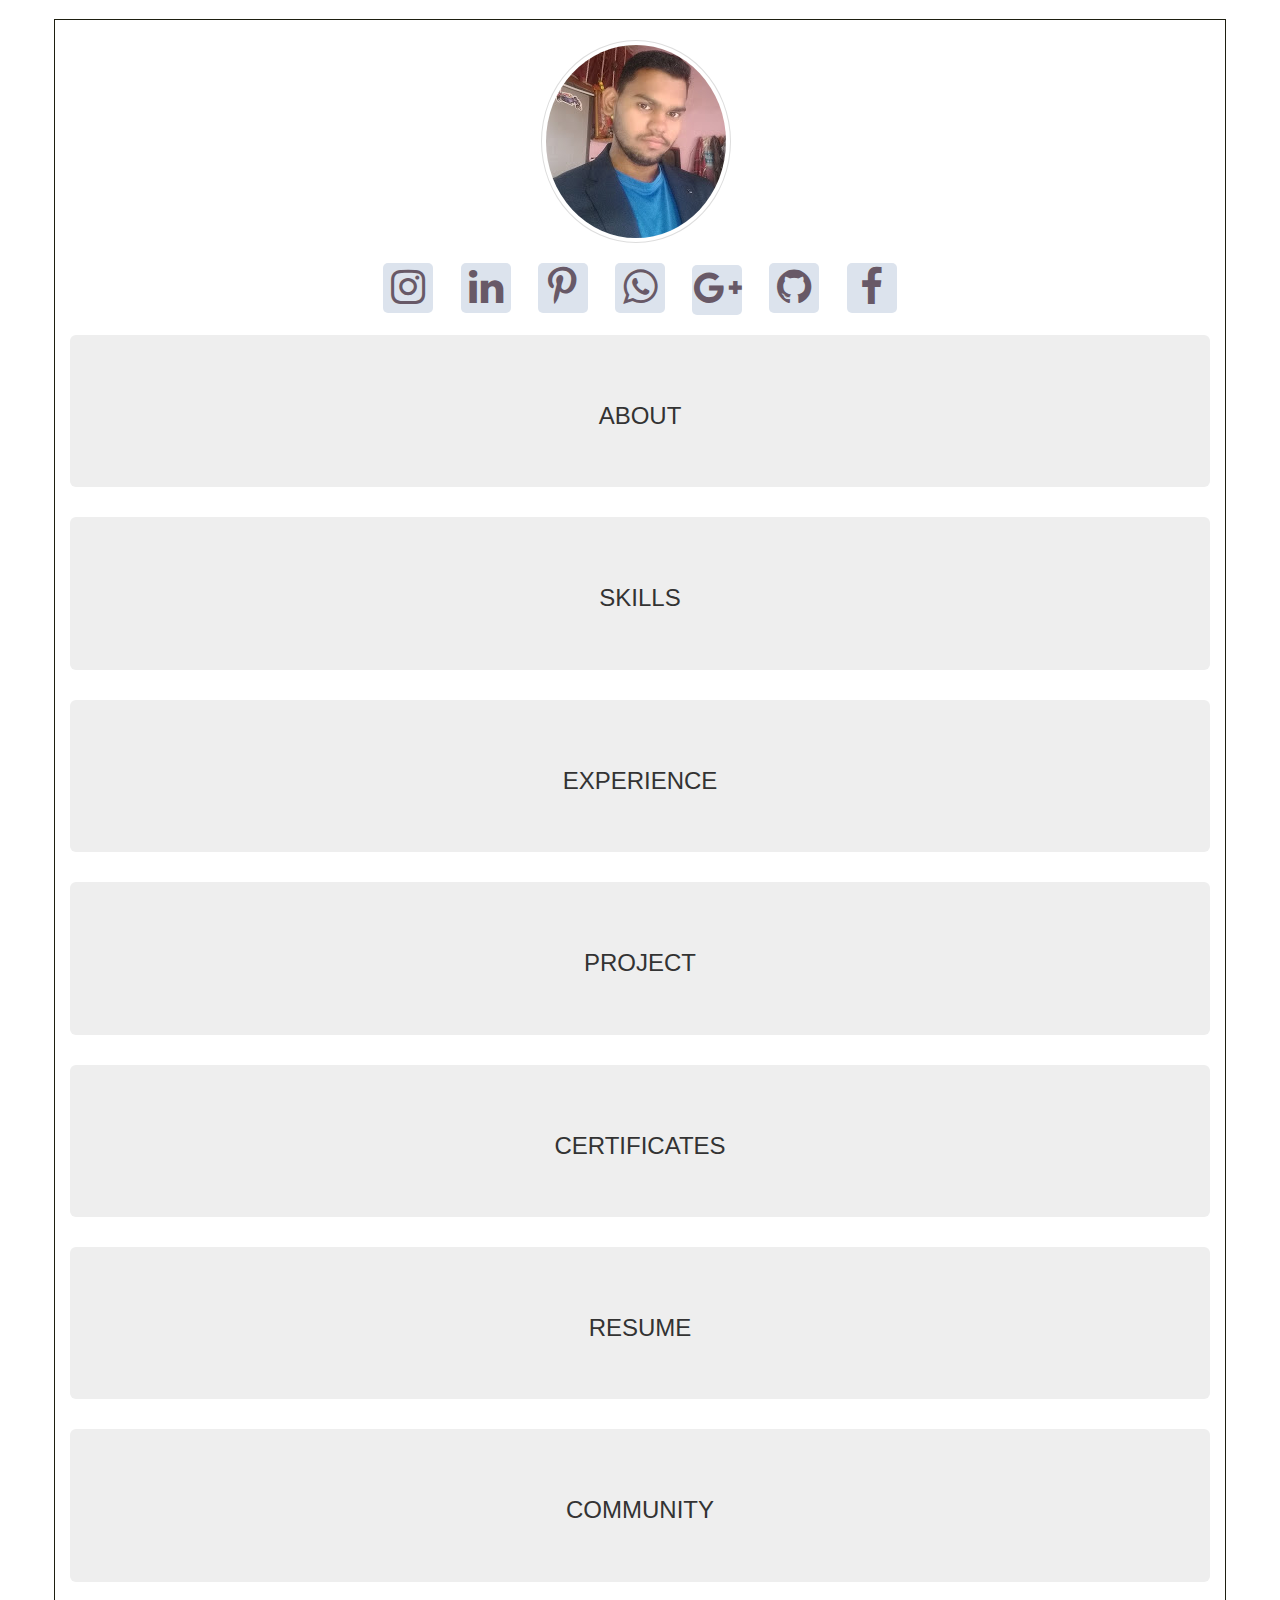
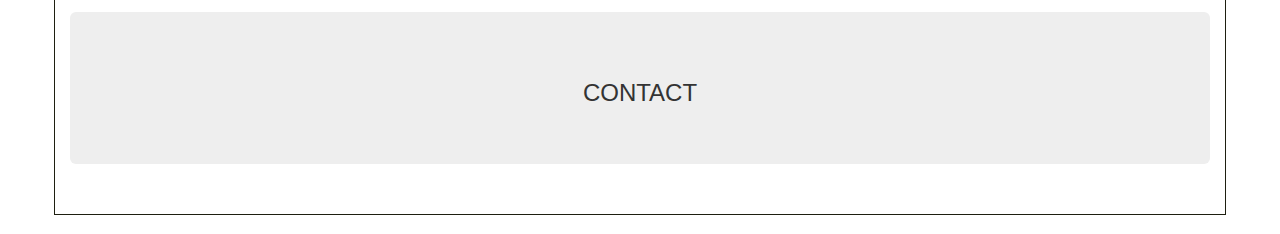
==== index.html @ 53be942b "Add existing file" ====
<!DOCTYPE html>
<html lang="en">

<head>
  <title>My Profile</title>
  <meta charset="utf-8">
  <meta http-equiv="X-UA-Compatible" content="IE=edge">
  <meta name="viewport" content="width=device-width, initial-scale=1.0">
  <link rel="stylesheet" href="style1.css" type="text/css"  >
  <link rel="stylesheet" href="https://maxcdn.bootstrapcdn.com/bootstrap/3.3.7/css/bootstrap.min.css">
  <link rel="stylesheet" href="https://cdnjs.cloudflare.com/ajax/libs/font-awesome/4.7.0/css/font-awesome.min.css">
  <link href='https://fonts.googleapis.com/css?family=Bilbo Swash Caps' rel='stylesheet'>
  <script src="https://ajax.googleapis.com/ajax/libs/jquery/3.3.1/jquery.min.js"></script>
  <script src="https://maxcdn.bootstrapcdn.com/bootstrap/3.3.7/js/bootstrap.min.js"></script>
  <link href="https://maxcdn.bootstrapcdn.com/bootstrap/3.3.7/css/bootstrap.min.css" rel="stylesheet" />
  
  <link rel="icon" sizes="192x192" href="profile.png">
  <!--Chrome, Firefox OS and Opera-->
  <meta name="theme-color" content="#FBFBFB">
  <!--Windows Phone-->
  <meta name="msapplication-navbutton-color" content="#FBFBFB">
  <!--iOS Safari-->
  <meta name="apple-mobile-web-app-capable" content="yes">
  <meta name="apple-mobile-web-app-status-bar-style" content="#FBFBFB">
  
  
</head>

<body>

<div class="container">

<div align=center">
        <img src="image/myphoto.png" class="rounded-circle img-fluid img-thumbnail" alt>

	   &nbsp <br><br>
		<a href="https://www.instagram.com/kamleshguptaom/?hl=en"><i onMouseOver="this.style.color='#e4405f'" onMouseOut="this.style.color='#685967'" class="fa fa-instagram" style="font-size:40px;color:#685967"></i></a>
		&nbsp &nbsp &nbsp
		<a href="https://www.linkedin.com/in/kamlesh-gupta-60437516a/"><i onMouseOver="this.style.color='#0077B5'" onMouseOut="this.style.color='#685967'" class="fa fa-linkedin" style="font-size:40px;color:#685967"></i></a>
		&nbsp &nbsp &nbsp
		<a href="#"><i onMouseOver="this.style.color='#bd081c'" onMouseOut="this.style.color='#685967'" class="fa fa-pinterest-p" style="font-size:40px;color:#685967"></i></a>
		&nbsp &nbsp &nbsp
		<a href="#" ><i onMouseOver="this.style.color='#25D366'" onMouseOut="this.style.color='#685967'" class="fa fa-whatsapp" style="font-size:40px;color:#685967" data-toggle="modal" data-target="#myModal"></i></a>
		
		  <!-- Modal -->
  <div class="modal fade" id="myModal" role="dialog">
    <div class="modal-dialog modal-sm">
      <div class="modal-content">
        <div class="modal-header">
          <button type="button" class="close" data-dismiss="modal">&times;</button>
          <h4 class="modal-title">WhatsApp Number</h4>
        </div>
        <div class="modal-body">
          <h1>+91 98333 95359 </h1>
        </div>
        <div class="modal-footer">
          <button type="button" class="btn btn-default" data-dismiss="modal">Close</button>
        </div>
      </div>
    </div>
  </div>
		
		&nbsp &nbsp &nbsp
		<a href="https://plus.google.com/u/0/107149172029660356230"><i onMouseOver="this.style.color='#dd4b39'" onMouseOut="this.style.color='#685967'" class="fa fa-google-plus" style="font-size:37px;color:#685967"></i></a>
		&nbsp &nbsp &nbsp
		<a href="https://github.com/Kamleshgupta1"><i onMouseOver="this.style.color='#211f1f'" onMouseOut="this.style.color='#685967'" class="fa fa-github" style="font-size:40px;color:#685967"></i></a>
		&nbsp &nbsp &nbsp
		<a href="https://www.facebook.com/profile.php?id=100004963189505"><i onMouseOver="this.style.color='#3b5999'" onMouseOut="this.style.color='#685967'" class="fa fa-facebook-f" style="font-size:40px;color:#685967"></i></a>
   
</div> 

<br> 


<div class="jumbotron" data-toggle="modal" data-target="#myModal1"> <h3> ABOUT </h3> </div>

<!-- Modal -->
<div id="myModal1" class="modal fade" role="dialog">
  <div class="modal-dialog">

    <!-- Modal content-->
    <div class="modal-content">
      <div class="modal-header">
        <button type="button" class="close" data-dismiss="modal">&times;</button>
        <h4 class="modal-title">ABOUT</h4>
      </div>
      <div class="modal-body">
        <p>I,Kamlesh Gupta study at K.C. college of engineering. I am currently in 3<sup> rd </sup> year, branch Computer Science.
		   I love learning new technology.</p>
      </div>
      <div class="modal-footer">
        <button type="button" class="btn btn-default" data-dismiss="modal">Close</button>
      </div>
    </div>

  </div>
</div>


<div class="jumbotron" data-toggle="modal" data-target="#myModal2"> <h3> SKILLS </h3> </div>

<!-- Modal -->
<div id="myModal2" class="modal fade" role="dialog">
  <div class="modal-dialog">

    <!-- Modal content-->
    <div class="modal-content">
      <div class="modal-header">
        <button type="button" class="close" data-dismiss="modal">&times;</button>
        <h4 class="modal-title">SKILLS</h4>
      </div>
      <div class="modal-body">
        <p>
		   <ul>
		   <li>Scripting Language:
		     <ol>
               <li> HTML
               <li> CSS 
			   <li> Bootstrap
			   <li> JavaScript
			   <li> jquery
			   <li> PHP
			  </ol>
			<li>Programmimg Language:
			  <ol>
			   <li> C-language
			   <li> Core JAVA
 			   <li> JDBC
			   <li> Servlet 
			   <li> JSP 
			   <li> Python
			   <li> Data Structure
			  </ol>
			</ul>
		</p>
      </div>
      <div class="modal-footer">
        <button type="button" class="btn btn-default" data-dismiss="modal">Close</button>
      </div>
    </div>

  </div>
</div>


<div class="jumbotron" data-toggle="modal" data-target="#myModal3"> <h3> EXPERIENCE </h3> </div>

<!-- Modal -->
<div id="myModal3" class="modal fade" role="dialog">
  <div class="modal-dialog">

    <!-- Modal content-->
    <div class="modal-content">
      <div class="modal-header">
        <button type="button" class="close" data-dismiss="modal">&times;</button>
        <h4 class="modal-title">EXPERIENCE</h4>
      </div>
      <div class="modal-body">
        <p>I have worked in Rotaract, a social community.<br>
   		   I have interned at <a href="https://www.justdial.com/Mumbai/Ifuture-Technologies-Private-Limited-OppSagar-International-Hotel-Above-Prakash-Medical-Kalyan-City/022PXX22-XX22-170719130001-Y7Q5_BZDET">
		   iFuture</a>.<br>
		   I am currently working in<a href="https://www.facebook.com/kcecell/"> E-cell </a> and <a href"#"> CSI</a>.<br>
		   I have great experience of different scripting and programming languages. I have done many project based on that.
		</p>   
      </div>
      <div class="modal-footer">
        <button type="button" class="btn btn-default" data-dismiss="modal">Close</button>
      </div>
    </div>

  </div>
</div>


<div class="jumbotron" data-toggle="modal" data-target="#myModal4"> <h3> PROJECT </h3> </div>

<!-- Modal -->
<div id="myModal4" class="modal fade" role="dialog">
  <div class="modal-dialog">

    <!-- Modal content-->
    <div class="modal-content">
      <div class="modal-header">
        <button type="button" class="close" data-dismiss="modal">&times;</button>
        <h4 class="modal-title">PROJECT</h4>
      </div>
      <div class="modal-body">
        <p>
          	<ol>	
			    <li> <a href="https://github.com/Kamleshgupta1/ChatWithMe">Chat box</a> in NodeJs
				<li> <a href="https://github.com/Kamleshgupta1/Inquisitive_Mag">InquisitiveMag</a> a panjab's digital magazine in android
				<li> <a href="https://github.com/Kamleshgupta1/Flying_Bird">Flying Bird</a> in C-language 
				<li> tic-tac-toe game in Java
				<li> Snake game in Data Structure 
				<li> Dictionary in Python 
			</ol>
		</p>
      </div>
      <div class="modal-footer">
        <button type="button" class="btn btn-default" data-dismiss="modal">Close</button>
      </div>
    </div>

  </div>
</div>


<div class="jumbotron" data-toggle="modal" data-target="#myModal21"> <h3> CERTIFICATES </h3> </div>

<!-- Modal -->
<div id="myModal21" class="modal fade" role="dialog">
  <div class="modal-dialog">

    <!-- Modal content-->
    <div class="modal-content">
      <div class="modal-header">
        <button type="button" class="close" data-dismiss="modal">&times;</button>
        <h4 class="modal-title">CERTIFICATES</h4>
      </div>
      <div class="modal-body" align="center">
		<img src="image/JavaScript_certificate.jpg" alt="JavaScript_certificate" width="auto" height="200"><br><br>
		<img src="image/PHP_certificate.jpg" alt="PHP_certificate" width="auto" height="200"><br><br>
		<img src="image/HTML_certificate.jpg" alt="HTML_certificate" width="auto" height="200"><br><br>
		<img src="image/Java_certificate.jpg" alt="Java_certificate" width="auto" height="200"><br><br>
		<img src="image/CSS_certificate.jpg" alt="CSS_certificate" width="auto" height="200"><br><br>
		<img src="image/Imad.jpg" alt="Imad_certificate" width="auto" height="200"><br><br>
		<img src="image/rotaract.jpg" alt="Rotaract_certificate" width="auto" height="200"><br><br>
		<img src="image/mikado.jpg" alt="Mikado_certificate" width="auto" height="200"><br><br>
		<img src="image/ifuture.jpg" alt="iFuture_certificate" width="auto" height="200"><br><br>
      </div>
      <div class="modal-footer">
        <button type="button" class="btn btn-default" data-dismiss="modal">Close</button>
      </div>
    </div>

  </div>
</div>


<div class="jumbotron" data-toggle="modal" data-target="#myModal22"> <h3> RESUME </h3> </div>

<!-- Modal -->
<div id="myModal22" class="modal fade" role="dialog">
  <div class="modal-dialog">

    <!-- Modal content-->
    <div class="modal-content">
      <div class="modal-header">
        <button type="button" class="close" data-dismiss="modal">&times;</button>
        <h4 class="modal-title">RESUME</h4>
      </div>
      <div class="modal-body">
        <h4>View My <a href="resume.docx" download="Resume"> Resume</a>.</h4>
      </div>
      <div class="modal-footer">
        <button type="button" class="btn btn-default" data-dismiss="modal">Close</button>
      </div>
    </div>

  </div>
</div>


<div class="jumbotron" data-toggle="modal" data-target="#myModal23"> <h3> COMMUNITY </h3> </div>

<!-- Modal -->
<div id="myModal23" class="modal fade" role="dialog">
  <div class="modal-dialog">

    <!-- Modal content-->
    <div class="modal-content">
      <div class="modal-header">
        <button type="button" class="close" data-dismiss="modal">&times;</button>
        <h4 class="modal-title">COMMUNITY</h4>
      </div>
      <div class="modal-body">
        <p>I have worked in Rotaract, a social community.<br>
		   I am currently working in<a href="https://www.facebook.com/kcecell/"> E-cell </a> and <a href"#"> CSI</a>
		</p>
      </div>
      <div class="modal-footer">
        <button type="button" class="btn btn-default" data-dismiss="modal">Close</button>
      </div>
    </div>

  </div>
</div>


<div class="jumbotron" data-toggle="modal" data-target="#myModal24"> <h3> CONTACT </h3> </div>

<!-- Modal -->
<div id="myModal24" class="modal fade" role="dialog">
  <div class="modal-dialog">

    <!-- Modal content-->
    <div class="modal-content">
      <div class="modal-header">
        <button type="button" class="close" data-dismiss="modal">&times;</button>
        <h4 class="modal-title">CONTACT</h4>
      </div>
      <div class="modal-body">
        <h4><i class="fa fa-phone" style="font-size:30px"></i> &nbsp +91 9833395359 <br><br>
		    <i class="fa fa-envelope" style="font-size:30px"></i> &nbsp kamleshguptaom@gmail.com
		</h4>   
      </div>
      <div class="modal-footer">
        <button type="button" class="btn btn-default" data-dismiss="modal">Close</button>
      </div>
    </div>
  </div>
</div>


</div>
</body>
</html>
---- style1.css ----
.container{
    background-color:#ffffff;
    align:center;
    outline: solid thin #1e1f11;
	align:middle;
	text-align:center;
    margin:20px;
	padding:20px;
}
   
marquee:hover{
     transform:scaleX(-1);
}

.rounded-circle {
    border-radius: 50%!important;
}


img:hover {
    -webkit-transform: scaleX(1.1);
    transform: scale(1.1);
	padding:5px;
	margin:8px;
}


.container  i{
	 background-color:#DCE3ED;
	 height: 50px;
	 width: 50px;
	 border-radius:5px;
	 padding-top:4px;
	 padding-left:2px;
	 padding-right:2px;
	 text-align:center;
}

.container  i:hover{
	 background-color:#ffffff;
	 outline: solid thin #1e1f11;
}

.jumbotron{
	text-align:center;

}

.jumbotron:hover{
	transform: scaleY(1.1);
	background-color:#ffffff;
	outline: solid thin #1e1f11;
}


h2 {
    font-family: 'Bilbo Swash Caps';font-size: 22px;
    position: absolute; 
    left: 40px;
    text-decoration: none;
    color: red;  
}

a:link {
    color: red;
}

/* visited link */
a:visited {
    color: green;
}

/* mouse over link */
a:hover {
    color: hotpink;
}

/* selected link */
a:active {
    color: blue;
}

.modal-header{
	background-image: linear-gradient(to bottom, #e6ebe6, #e9efee, #eff3f4, #f6f7f8, #fbfbfb);
}

.modal-body{
	background-image: linear-gradient(to bottom, #e6ebe6, #e9efee, #eff3f4, #f6f7f8, #fbfbfb);
	outline:none;
}

.modal-footer{
	background-image: linear-gradient(to bottom, #e6ebe6, #e9efee, #eff3f4, #f6f7f8, #fbfbfb);
}

.modal {
  top: 50%;
  left: 50%;
}
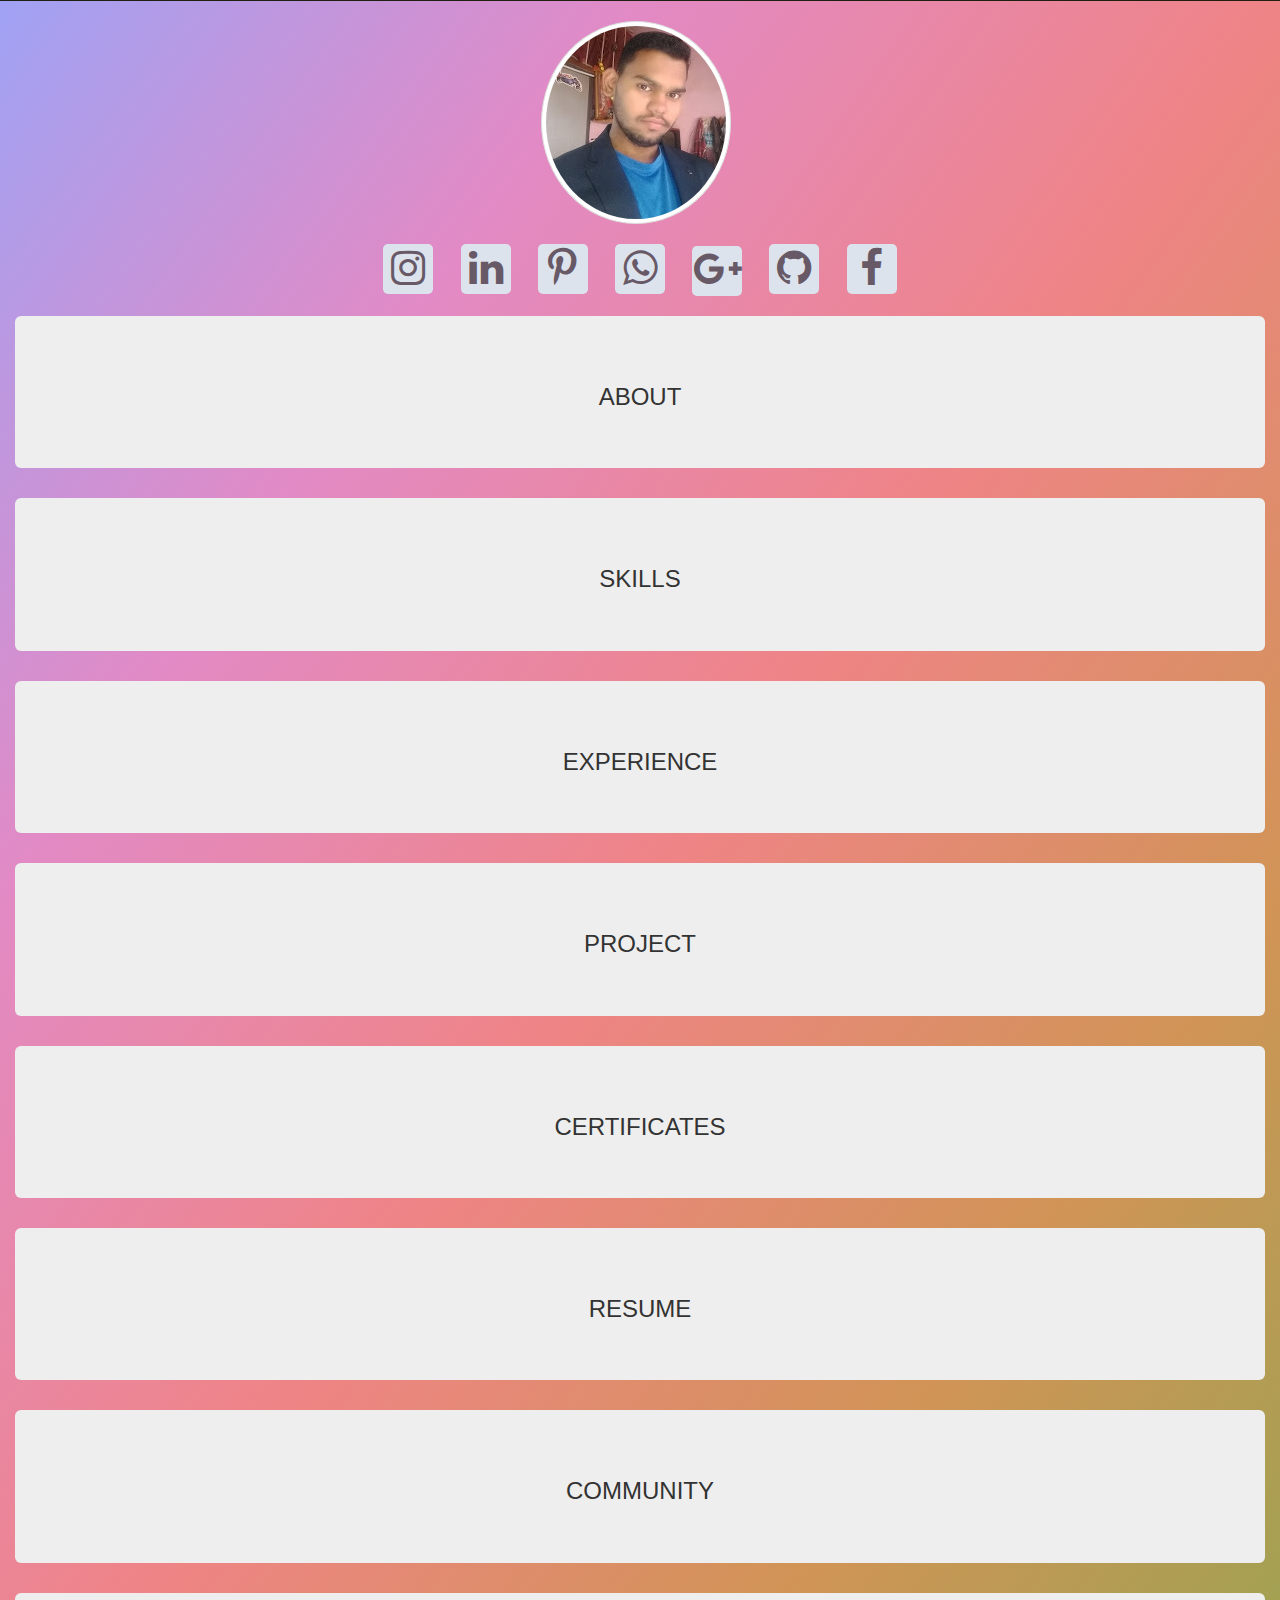
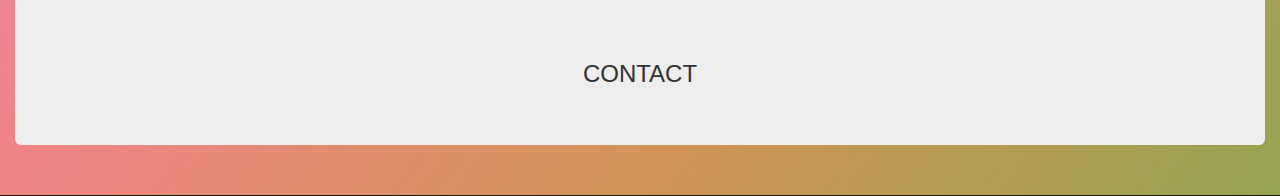
==== commit 3fecbf4b: "Add existing file" ====
--- a/index.html
+++ b/index.html
@@ -24,11 +24,16 @@
   <meta name="apple-mobile-web-app-status-bar-style" content="#FBFBFB">
   
   
-</head>
+  <link href="https://unpkg.com/aos@2.3.1/dist/aos.css" rel="stylesheet">
+  <script src="https://unpkg.com/aos@2.3.1/dist/aos.js"></script>
+  <script>
+     AOS.init();
+  </script>
+  </head>
 
 <body>
 
-<div class="container">
+<div class="container-fluid">
 
 <div align=center">
         <img src="image/myphoto.png" class="rounded-circle img-fluid img-thumbnail" alt>
@@ -72,7 +77,7 @@
 <br> 
 
 
-<div class="jumbotron" data-toggle="modal" data-target="#myModal1"> <h3> ABOUT </h3> </div>
+<div class="jumbotron slideInDown animated" data-toggle="modal" data-target="#myModal1"> <h3 class="animated rubberBand"> ABOUT </h3> </div>
 
 <!-- Modal -->
 <div id="myModal1" class="modal fade" role="dialog">
@@ -97,7 +102,7 @@
 </div>
 
 
-<div class="jumbotron" data-toggle="modal" data-target="#myModal2"> <h3> SKILLS </h3> </div>
+<div class="jumbotron animated slideInDown" data-toggle="modal" data-target="#myModal2"> <h3 class="animated rubberBand"> SKILLS </h3> </div>
 
 <!-- Modal -->
 <div id="myModal2" class="modal fade" role="dialog">
@@ -143,7 +148,7 @@
 </div>
 
 
-<div class="jumbotron" data-toggle="modal" data-target="#myModal3"> <h3> EXPERIENCE </h3> </div>
+<div class="jumbotron animated slideInDown" data-toggle="modal" data-target="#myModal3"> <h3 class="animated rubberBand"> EXPERIENCE </h3> </div>
 
 <!-- Modal -->
 <div id="myModal3" class="modal fade" role="dialog">
@@ -171,8 +176,7 @@
   </div>
 </div>
 
-
-<div class="jumbotron" data-toggle="modal" data-target="#myModal4"> <h3> PROJECT </h3> </div>
+<div class="jumbotron animated slideInDown" data-toggle="modal" data-target="#myModal4"> <h3 class="animated rubberBand"> PROJECT </h3> </div>
 
 <!-- Modal -->
 <div id="myModal4" class="modal fade" role="dialog">
@@ -205,7 +209,7 @@
 </div>
 
 
-<div class="jumbotron" data-toggle="modal" data-target="#myModal21"> <h3> CERTIFICATES </h3> </div>
+<div class="jumbotron animated slideInDown" data-toggle="modal" data-target="#myModal21"> <h3 class="animated rubberBand"> CERTIFICATES </h3> </div>
 
 <!-- Modal -->
 <div id="myModal21" class="modal fade" role="dialog">
@@ -237,7 +241,7 @@
 </div>
 
 
-<div class="jumbotron" data-toggle="modal" data-target="#myModal22"> <h3> RESUME </h3> </div>
+<div class="jumbotron animated slideInDown" data-toggle="modal" data-target="#myModal22"> <h3 class="animated rubberBand"> RESUME </h3> </div>
 
 <!-- Modal -->
 <div id="myModal22" class="modal fade" role="dialog">
@@ -261,7 +265,7 @@
 </div>
 
 
-<div class="jumbotron" data-toggle="modal" data-target="#myModal23"> <h3> COMMUNITY </h3> </div>
+<div class="jumbotron animated slideInDown" data-toggle="modal" data-target="#myModal23"> <h3 class="animated rubberBand"> COMMUNITY </h3> </div>
 
 <!-- Modal -->
 <div id="myModal23" class="modal fade" role="dialog">
@@ -287,7 +291,7 @@
 </div>
 
 
-<div class="jumbotron" data-toggle="modal" data-target="#myModal24"> <h3> CONTACT </h3> </div>
+<div class="jumbotron animated slideInDown" data-toggle="modal" data-target="#myModal24"> <h3 class="animated rubberBand"> CONTACT </h3> </div>
 
 <!-- Modal -->
 <div id="myModal24" class="modal fade" role="dialog">
--- a/style1.css
+++ b/style1.css
@@ -1,15 +1,17 @@
 
 
-.container{
+.container-fluid{
     background-color:#ffffff;
     align:center;
     outline: solid thin #1e1f11;
 	align:middle;
 	text-align:center;
-    margin:20px;
+    margin:1px;
 	padding:20px;
+	background-image: linear-gradient(to right bottom, #a0a2f4, #e28ac5, #ef8486, #d19456, #97a452);
 }
-   
+
+ 
 marquee:hover{
      transform:scaleX(-1);
 }
@@ -27,7 +29,7 @@
 }
 
 
-.container  i{
+.container-fluid  i{
 	 background-color:#DCE3ED;
 	 height: 50px;
 	 width: 50px;
@@ -38,7 +40,7 @@
 	 text-align:center;
 }
 
-.container  i:hover{
+.container-fluid  i:hover{
 	 background-color:#ffffff;
 	 outline: solid thin #1e1f11;
 }
@@ -50,8 +52,9 @@
 
 .jumbotron:hover{
 	transform: scaleY(1.1);
-	background-color:#ffffff;
-	outline: solid thin #1e1f11;
+	background-image: linear-gradient(to right bottom, #6266c8, #6c5cb8, #7252a8, #754999, #764089);
+    border-radius: 5px;
+	color:white;
 }
 
 
@@ -99,3 +102,36 @@
   top: 50%;
   left: 50%;
 }
+
+
+@keyframes slideInDown {
+  from {
+    transform: translate3d(0, -100%, 0);
+    visibility: visible;
+  }
+
+  to {
+    transform: translate3d(0, 0, 0);
+  }
+}
+
+.slideInDown {
+  animation-name: slideInDown;
+}
+
+.animated {
+  animation-duration: 2.5s;
+  animation-fill-mode: both;
+}
+
+@keyframes rubberBand {
+  0% {transform: scale(1);}
+  30% {transform: scaleX(1.25) scaleY(0.75);}
+  40% {transform: scaleX(0.75) scaleY(1.25);}
+  60% {transform: scaleX(1.15) scaleY(0.85);}
+  100% {transform: scale(1);}
+}
+.rubberBand {
+  animation-name: rubberBand;
+}
+
